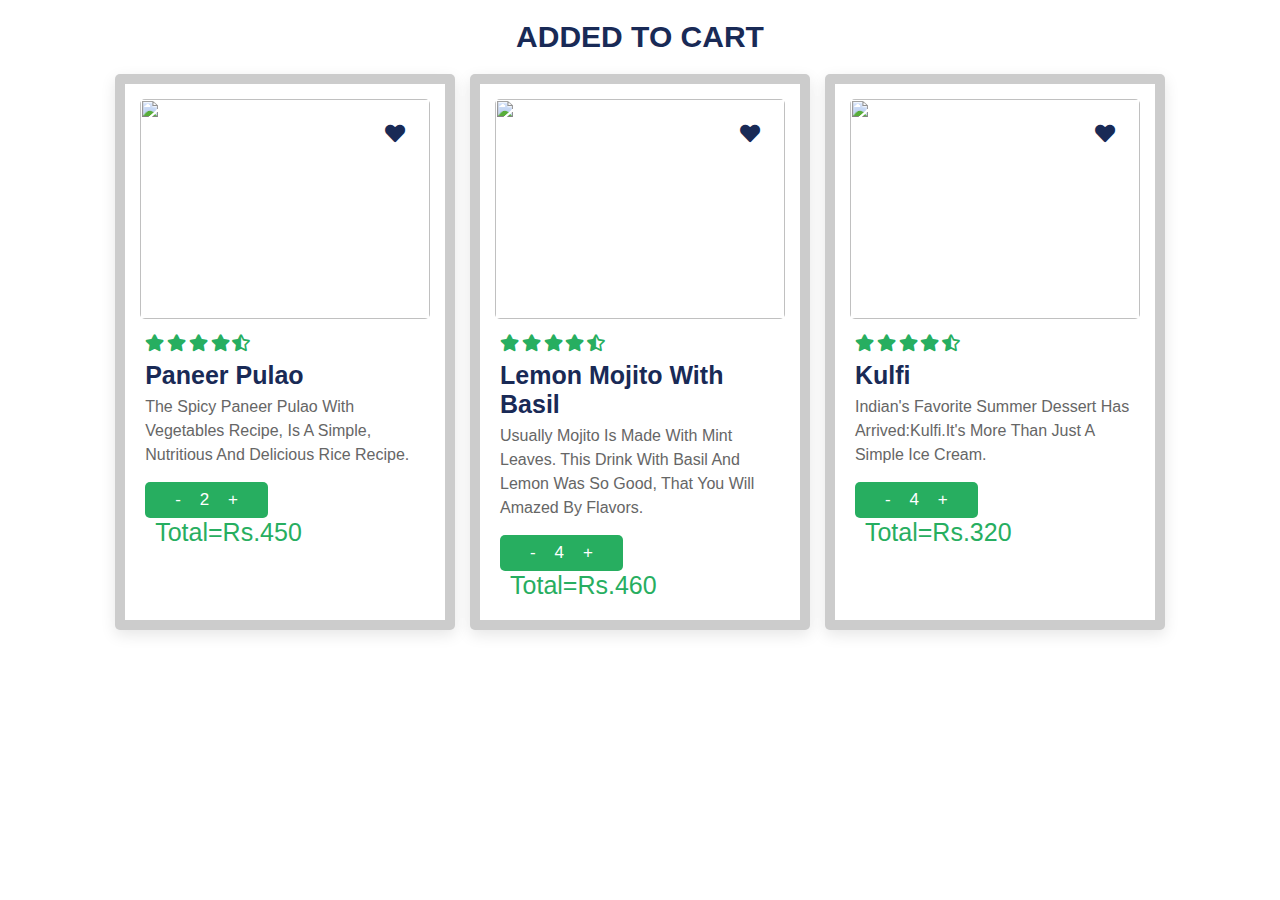
==== cart.html @ 8e62571a "first commit" ====
<html lang="en">
<head>
<meta charset="UTF-8">
<meta http-equiv="X-UA-Compatible" content="IE=edge">
<meta name="viewport" content="width=device-width, initial-scale=1.0">
<title>Complete Responsive Food Website Design Tutorial</title>
<link rel="stylesheet" href="cart.css">
<link rel="stylesheet" href="https://cdnjs.cloudflare.com/ajax/libs/font-awesome/5.15.3/css/all.min.css">
</head>
<body>
<section class="menu" id="menu">

<h1 class="heading">added to cart</h1>
<div class="box-container">
	<div class="box">
		<div class="image">
			<img src="https://maayeka.com/wp-content/uploads/2020/11/matar-paneer-pulao-maayeka-1-of-1-2.jpg" alt="">
			<a href="#" class="fas fa-heart"></a>
		</div>
		<div class="content">
			<div class="stars">
				<i class="fas fa-star"></i>
				<i class="fas fa-star"></i>
				<i class="fas fa-star"></i>
				<i class="fas fa-star"></i>
				<i class="fas fa-star-half-alt"></i>
			</div>
			<h3>paneer pulao</h3>
			<p>The Spicy Paneer Pulao With Vegetables Recipe, is a simple, nutritious and delicious rice recipe.
			</p>
			<a href="#" class="btn">-&nbsp &nbsp 2&nbsp &nbsp +</a>
			<span class="pice">Total=Rs.450</span>
		</div>
	</div>
	<div class="box">
		<div class="image">
			<img src="https://mindfulmocktail.com/wp-content/uploads/2020/10/ginger-mojito-mocktail.jpg" alt="">
			<a href="#" class="fas fa-heart"></a>
		</div>
		<div class="content">
			<div class="stars">
				<i class="fas fa-star"></i>
				<i class="fas fa-star"></i>
				<i class="fas fa-star"></i>
				<i class="fas fa-star"></i>
				<i class="fas fa-star-half-alt"></i>
			</div>
			<h3>Lemon mojito with basil</h3>
			<p>Usually mojito is made with mint leaves. This drink with basil and lemon
			was so good, that you will amazed by flavors.</p>
			<a href="#" class="btn">-&nbsp &nbsp 4&nbsp &nbsp +</a>
			<span class="pice">Total=Rs.460</span>
		</div>
	</div>
	<div class="box">
		<div class="image">
			<img src="https://www.nehascookbook.com/wp-content/uploads/2020/06/4-type-kulfi-WS.jpg" alt="">
			<a href="#" class="fas fa-heart"></a>
		</div>
		<div class="content">
			<div class="stars">
				<i class="fas fa-star"></i>
				<i class="fas fa-star"></i>
				<i class="fas fa-star"></i>
				<i class="fas fa-star"></i>
				<i class="fas fa-star-half-alt"></i>
			</div>
			<h3>Kulfi  </h3>
			<p>Indian's favorite summer dessert has arrived:kulfi.It's more than 
			just a simple ice cream.</p>
			<a href="#" class="btn">-&nbsp &nbsp 4&nbsp &nbsp +</a>
			<span class="pice">Total=Rs.320</span>
		</div>
	</div>
</div>
</section>
<script src="js script.js"></script>
</body>
</html>
---- cart.css ----
:root{
	--green:#27ae60;
	--black:#192a56;
	--light-color:#666;
	--box-shadow:0 .5rem 1.5rem rgba(0,0,0,.1)
}
*{
	font-family:'Nunito',sans-serif;
	margin:0;
	padding:0;
	box-sizing:border-box;
	text-decoration:none;
	outline:none;
	border:none;
	text-transform:capitalize;
	transition:all .2s linear;
}
html{
	font-size:62.5%;
	overflow-x: hidden;
	scroll-padding-top:5.5rem;
	scroll-behavior:smooth;
}
section{
	padding:2rem 9%;
}
.menu .box-container{
	display:grid;
	grid-template-columns: repeat(auto-fit, minmax(30rem,1fr));
	gap:1.5rem;
}
.menu .box-container .box{
	background:#fff;
	border:1rem solid rgba(0,0,0,.2);
	border-radius: .5rem;
	box-shadow: var(--box-shadow);
}
.menu .box-container .box .image{
	height:25rem;
	width:100%;
	padding:1.5rem;
	overflow:hidden;
	position:relative;
}
.menu .box-container .box .image img{
	height:100%;
	width:100%;
	border-radius: .5rem;
	object-fit:cover;
}
.menu .box-container .box .image .fa-heart{
	position:absolute;
	top:2.5rem;
	right:2.5rem;
	height:5rem;
	width:5rem;
	line-height:5rem;
	text-align:center;
	font-size:2rem;
	background:#fff;
	border-radius:50%;
	color:var(--black);
}
.menu .box-container .box .image .fa-heart:hover{
	background-color:var(--green);
	color:#fff;
}
.sub-heading{
	text-align:center;
	color:var(--green);
	font-size:2rem;
	padding-top:1rem;
}
.btn{
	margin-top:1rem;
	display:inline-block;
	font-size:1.7rem;
	color:#fff;
	background:var(--green);
	border-radius:.5rem;
	cursor:pointer;
	padding:.8rem 3rem;
}
.heading{
	text-align:center;
	color:var(--black);
	font-size: 3rem;
	padding-bottom:2rem;
	text-transform:uppercase;
}
.menu .box-container .box .content{
	padding:2rem;
	padding-top:0;
}
.menu .box-container .box .content .stars{
	padding-bottom:1rem;
}
.menu .box-container .box .content .stars i{
	font-size:1.7rem;
	color:var(--green);
}
.menu .box-container .box .content h3{
	color:var(--black);
	font-size:2.5rem;
}
.menu .box-container .box .content p{
	color:var(--light-color);
	font-size:1.6rem;
	padding:.5rem 0;
	line-height:1.5;
}
.menu .box-container .box .content .pice{
	color:var(--green);
	margin-left:1rem;
	font-size:2.5rem;
}
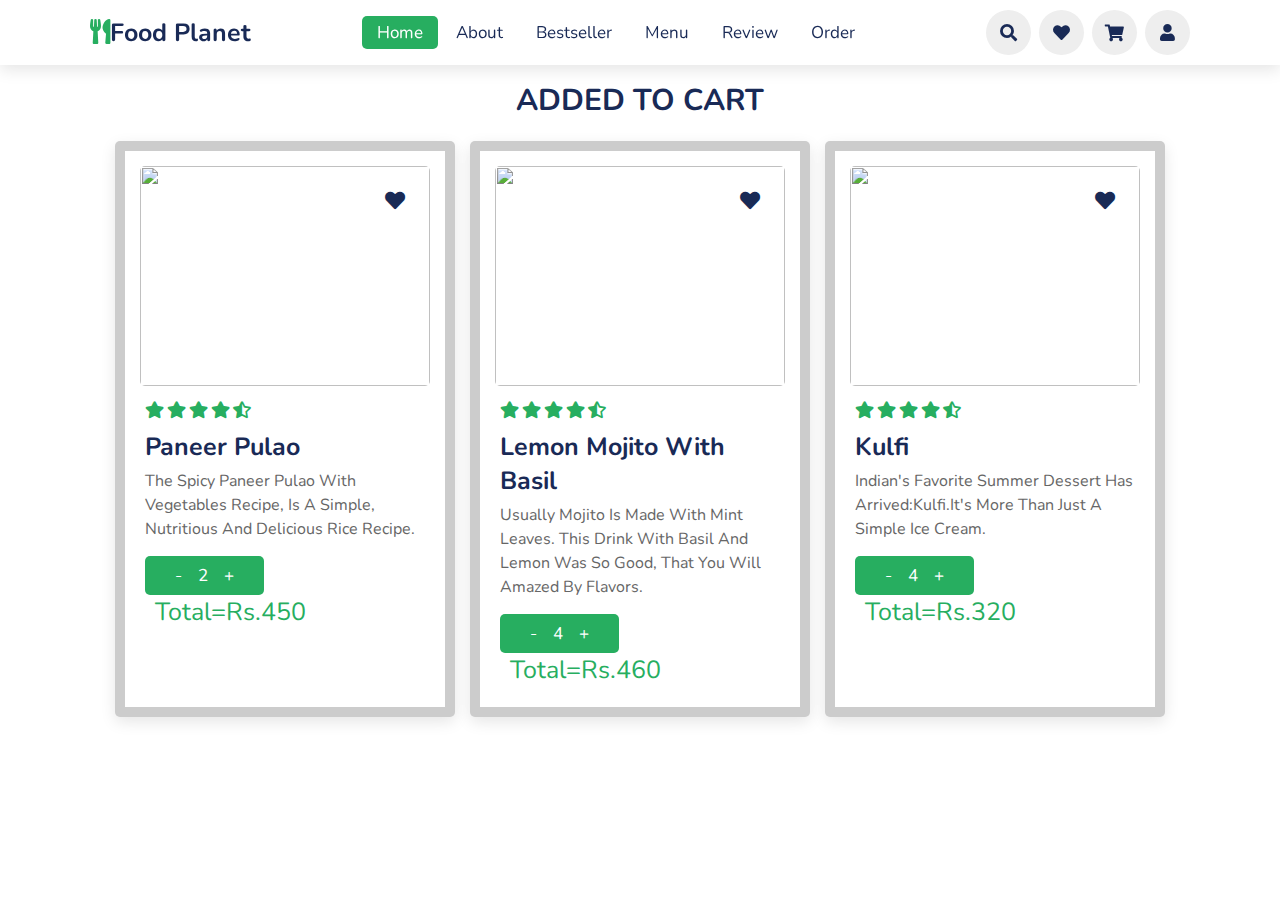
==== commit 54878c8e: "changes in cart" ====
--- a/cart.html
+++ b/cart.html
@@ -4,10 +4,43 @@
 <meta http-equiv="X-UA-Compatible" content="IE=edge">
 <meta name="viewport" content="width=device-width, initial-scale=1.0">
 <title>Complete Responsive Food Website Design Tutorial</title>
+<link rel="stylesheet" href="style.css">
 <link rel="stylesheet" href="cart.css">
 <link rel="stylesheet" href="https://cdnjs.cloudflare.com/ajax/libs/font-awesome/5.15.3/css/all.min.css">
 </head>
 <body>
+	<header>
+
+        <a href="#" class="logo"><i class="fas fa-utensils"></i>Food Planet</a>
+
+        <nav class="navbar">
+            <a class="active" href="index.html">home</a>
+            <a href="index.html#about">about</a>
+			<a href="best.html">Bestseller</a>
+            <a href="menu.html">menu</a>
+            <a href="index.html#review">review</a>
+            <a href="index.html#order">order</a>
+        </nav>
+
+        <div class="icons">
+            <i class="fas fa-bars" id="menu-bars"></i>
+            <i class="fas fa-search" id="search"></i>
+            <a href="wish.html" class="fas fa-heart"></a>
+            <a href="cart.html" class="fas fa-shopping-cart"></a>
+            <a href="login.html" class="fas fa-user"></a>
+        </div>
+
+
+    </header>
+    <!-- header section ends here  -->
+
+    <!-- search form  -->
+
+    <form action="" id="search-form">
+        <input type="search" placeholder="Search anything....." name="" id="search-box">
+        <label for="search-box" class="fas fa-search"></label>
+        <i class="fas fa-times" id="close"></i>
+    </form>
 <section class="menu" id="menu">
 
 <h1 class="heading">added to cart</h1>
--- a/style.css
+++ b/style.css
@@ -0,0 +1,573 @@
+@import url('https://fonts.googleapis.com/css2?family=Nunito:wght@200;300;400;600;700&display=swap');
+
+
+:root{
+    --green: #27ae60;
+    --black: #192a56;
+    --light-color: #666;
+    --box-shadow: 0 .5rem 1.5rem rgba(0,0,0,0.1);
+}
+
+
+
+*{
+    font-family: 'Nunito', sans-serif;
+    margin: 0;padding: 0;
+    box-sizing: border-box;
+    text-decoration: none;
+    outline: none;border: none;
+    text-transform: capitalize;
+    transition: all .2s linear;
+}
+
+html{
+    font-size: 62.5%;
+    overflow-x: hidden;
+    scroll-padding-top: 5.5rem;
+    scroll-behavior: smooth;
+}
+
+
+section{
+    padding: 2rem 9%;
+}
+
+
+
+section:nth-child(even){
+    background: #eee;
+}
+
+
+.btn{
+    margin-top: 1rem;
+    display: inline-block;
+    font-size: 1.7rem;
+    color: #fff;
+    background: var(--black);
+    border-radius: .5rem;
+    cursor: pointer;
+    padding: 0.8rem 3rem;
+}
+
+.btn:hover{
+    background: var(--green);
+    letter-spacing: .1rem;
+}
+
+
+
+header{
+    position: fixed;
+    top: 0;left: 0;right: 0;
+    background: #fff;
+    padding: 1rem 7%;
+    display: flex;
+    align-items: center;
+    justify-content: space-between;
+    z-index: 1000;
+    box-shadow: var(--box-shadow);
+}
+
+
+header .logo{
+    color: var(--black);
+    font-size: 2.5rem;
+    font-weight: bolder;
+}
+
+
+header .logo i{
+    color: var(--green);
+}
+
+header .navbar a{
+    font-size: 1.7rem;
+    border-radius: .5rem;
+    padding:.5rem 1.5rem;
+    color: var(--black);
+}
+.navbar.drop{
+	position:absolute;
+	display:none;
+	
+}
+
+header .navbar a.active,
+header .navbar a:hover{
+    background: var(--green);
+    color: #fff;
+}
+
+
+header .icons i,
+header .icons a{
+    cursor: pointer;
+    margin-left: 0.5rem;height: 4.5rem;
+    line-height: 4.5rem;
+    width: 4.5rem;
+    text-align: center;
+    font-size: 1.7rem;
+    border-radius: 50%;
+    background:#eee;
+    color: var(--black);
+}
+
+
+header .icons i:hover,
+header .icons a:hover{
+    background: var(--green);
+    transform: rotate(360deg);
+    color: #fff;
+}
+
+
+header .icons #menu-bars{
+    display: none;
+}
+
+
+
+#search-form{
+    position: absolute;
+    top: -110%;left: 0;
+    height: 100%;width: 100%;
+    z-index: 1004;
+    background: rgba(0,0,0,0.8);
+    display: flex;
+    align-items: center;
+    justify-content: center;
+    padding: 0 1rem;
+}
+
+
+#search-form.active{
+    top: 0;
+}
+
+
+
+#search-form #search-box{
+    width: 50rem;
+    border-bottom: .1rem solid #fff;
+    padding: 1rem 0;
+    color: #fff;
+    font-size: 3rem;
+    text-transform: none;
+    background: none;
+}
+
+
+#search-form #search-box::placeholder{
+    color: #eee;
+}
+
+
+
+#search-form #search-box::-webkit-search-cancel-button{
+    -webkit-appearance: none;
+}
+
+
+#search-form label{
+    color: #fff;
+    cursor: pointer;
+    font-size: 3rem;
+}
+
+
+#search-form label:hover{
+    color: var(--green);
+}
+
+#search-form #close{
+    position: absolute;
+    color: #fff;
+    cursor: pointer;
+    top: 2rem;right: 3rem;
+    font-size: 5rem;
+}
+
+
+
+
+
+#search-form #close:hover{
+    transform: rotate(90deg);
+    color: red;
+}
+
+
+.home .home-slider .slide{
+    display: flex;
+    align-items: center;
+    flex-wrap: wrap;
+    gap: 2rem;
+    padding-top: 9rem;
+}
+
+
+
+.home .home-slider .slide .content{
+    flex: 1 1 45rem;
+}
+
+
+
+.home .home-slider .slide .image{
+    flex: 1 1 45rem;
+}
+
+
+.home .home-slider .slide .image img{
+    width: 100%;
+}
+
+.home .home-slider .slide .content span{
+    color: var(--green);
+    font-size: 2.5rem;
+}
+
+
+.home .home-slider .slide .content h3{
+    color: var(--black);
+    font-size: 7rem;
+}
+
+
+.home .home-slider .slide .content p{
+    color: var(--light-color);
+    font-size: 2.2rem;
+    padding: 0.5rem 0;
+    line-height: 1.5;
+}
+
+
+.swiper-pagination-bullet-active{
+    background-color: var(--green);
+	margin-top:66rem;
+}
+
+/* <about and review section> */
+.about .row{
+    display: flex;
+    flex-wrap: wrap;
+    gap:1.5rem;
+    align-items: center;
+}
+
+.about .row .image{
+    flex:1 1 45rem;
+}
+
+.about .row .image img{ 
+    width: 100%;
+	height:470px;
+}
+
+.about .row .content{
+    flex:1 1 45rem;
+}
+
+.about .row .content h3{
+    color:var(--black);
+    font-size: 4rem;
+    padding:.5rem 0;
+}
+
+.about .row .content p{
+    color:var(--light-color);
+    font-size: 1.5rem;
+    padding:.5rem 0;
+    line-height: 2;
+}
+
+.about .row .content .icons-container{
+    display: flex;
+    gap:1rem;
+    flex-wrap: wrap;
+    padding:1rem 0;
+    margin-top: .5rem;
+}
+
+.about .row .content .icons-container .icons{
+    background:#eee;
+    border-radius: .5rem;
+    border:.1rem solid rgba(0,0,0,.2);
+    display: flex;
+    align-items: center;
+    justify-content: center;
+    gap:1rem;
+    flex:1 1 17rem;
+    padding:1.5rem 1rem;
+}
+
+.about .row .content .icons-container .icons i{
+    font-size: 2.5rem;
+    color:var(--green);
+}
+
+.about .row .content .icons-container .icons span{
+    font-size: 1.5rem;
+    color:var(--black);
+}
+
+
+
+.review .slide{
+    padding:2rem;
+    box-shadow:var(--box-shadow);
+    border:.1rem solid rgba(0,0,0,.2);
+    border-radius: .5rem;
+    position: relative;    
+}
+
+.review .slide .fa-quote-right{
+    position: absolute;
+    top:2rem; right:2rem;
+    font-size: 6rem;
+    color:#ccc;
+}
+
+.review .slide .user{
+    display: flex;
+    gap:1.5rem;
+    align-items: center;
+    padding-bottom: 1.5rem;
+}
+
+.review .slide .user img{
+    height: 7rem;
+    width: 7rem;
+    border-radius: 50%;
+    object-fit: cover;
+}
+
+.review .slide .user h3{
+    color:var(--black);
+    font-size: 2rem;
+    padding-bottom: .5rem;
+}
+
+.review .slide .user i{
+    font-size: 1.3rem;
+    color:var(--green);
+}
+
+.review .slide p{
+    font-size: 1.5rem;
+    line-height: 1.8;
+    color:var(--light-color);
+}
+
+/* <about and review end> */
+
+/* <order section> */
+.order form{
+    max-width:90rem;
+    border-radius: .5rem;
+    box-shadow: var(--box-shadow);
+    border:.1rem solid rgba(0,0,0,.2);
+    background:#fff;
+    padding:1.5rem;
+    margin:0 auto;
+}
+
+.order form .inputBox{
+    display: flex;
+    flex-wrap: wrap;
+    justify-content: space-between;
+}
+
+.order form .inputBox .input{
+    width:49%;
+}
+
+.order form .inputBox .input span{
+    display:block;
+    padding:.5rem 0;
+    font-size: 1.5rem;
+    color:var(--light-color);
+}
+
+.order form .inputBox .input input,
+.order form .inputBox .input textarea{
+    background:#eee;
+    border-radius: .5rem;
+    padding:1rem;
+    font-size: 1.6rem;
+    color:var(--black);
+    text-transform: none;
+    margin-bottom: 1rem;
+    width:100%;
+}
+
+.order form .inputBox .input input:focus,
+.order form .inputBox .input textarea:focus{
+    border:.1rem solid var(--green);
+}
+
+.order form .inputBox .input textarea{
+    height:20rem;
+    resize: none;
+}
+
+.order form .btn{
+    margin-top: 0;
+}
+
+/* <order section end > */
+
+/* <footer> */
+.footer .box-container{
+    display:grid;
+    grid-template-columns: repeat(auto-fit, minmax(15rem, 1fr));
+    gap:0.5rem;
+}
+
+.footer .box-container .box h3{
+    padding:.3rem 0;
+    font-size: 2.5rem;
+    color:var(--black);
+}
+
+
+.footer .box-container .box a{
+    display: block;
+    padding:.5rem 0;
+    font-size: 1.5rem;
+    color:var(--light-color);
+	
+}
+
+.footer .box-container .box a:hover{
+    color:var(--green);
+    text-decoration: underline;
+}
+
+/* <footer end> */
+
+
+
+
+
+
+
+
+
+
+
+
+
+
+/* loader styling */
+
+.loader-container{
+    position: fixed;
+    top: 0;left: 0;
+    height: 100%;
+    width: 100%;
+    z-index: 10000;
+    background: #fff;
+    display: flex;
+    align-items: center;
+    justify-content: center;
+    overflow: hidden;
+}
+
+.loader-container img{
+    width: 35rem;
+}
+
+.loader-container.fade-out{
+    top: 110%;
+    opacity: 0;
+}
+
+
+
+
+
+
+
+
+
+
+
+
+
+
+
+
+
+
+
+
+
+
+
+
+
+
+
+
+/* media queries */
+
+@media (max-width:991px){
+
+    html{
+        font-size: 55%;
+    }
+    header{
+        padding: 1rem 2rem;
+    }
+    section{
+        padding:2rem;
+    }
+}
+
+@media (max-width:850px){
+    header .icons #menu-bars{
+        display: inline-block;
+    }
+
+    header .navbar{
+        position: absolute;
+        top: 100%;left: 0;right: 0;
+        background: #fff;
+        border-top: .1rem solid rgba(0,0,0,0.2);
+        border-bottom: .1rem solid rgba(0,0,0,0.2);
+        padding: 1rem;
+        clip-path: polygon(0 0,100% 0,100% 0,0 0);
+    }
+
+    header .navbar.active{
+        clip-path: polygon(0 0,100% 0,100% 100%,0% 100%);
+    }
+
+    header .navbar a{
+        display: block;
+        padding: 1.5rem;
+        margin: 1rem;
+        font-size: 2rem;
+        background: #eee;
+    }
+
+    #search-form #search-box{
+        width: 90%;
+        margin: 0 1rem;
+    }
+
+    .home .home-slider .slide .content h3{
+        font-size: 5rem;
+    }
+}
+
+@media (max-width:991px){
+
+    html{
+        font-size: 45%;
+    }
+
+
+}--- a/cart.css
+++ b/cart.css
@@ -85,6 +85,7 @@
 	text-align:center;
 	color:var(--black);
 	font-size: 3rem;
+	padding-top: 6rem;
 	padding-bottom:2rem;
 	text-transform:uppercase;
 }
